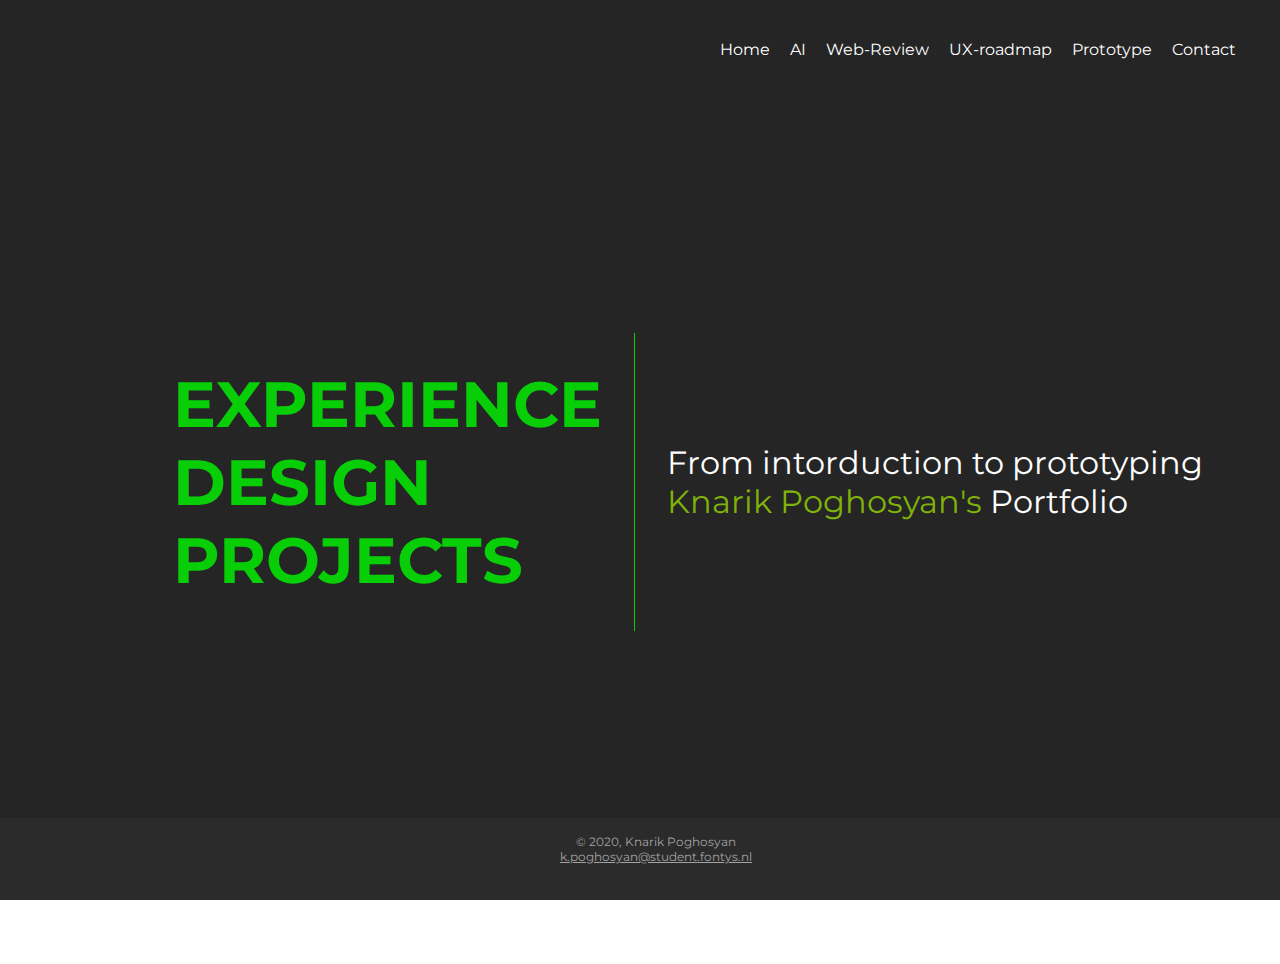
==== index.html @ f03fb6a5 "website" ====
<!DOCTYPE html>
<html lang="en">

<head>
    <meta charset="UTF-8">
    <meta name="viewport" content="width=device-width, initial-scale=1.0">
    <link href="css/style.css" rel="stylesheet" type="text/css" />
    <link href="https://fonts.googleapis.com/css2?family=Montserrat:wght@600&display=swap" rel="stylesheet">
    <link href="css/footer.css" rel="stylesheet" type="text/css" />
    <title>Prtofolio</title>
</head>

<body>

    <body>
        <header>

            <nav>

                <ul>
                    <li><a href="index.html">Home</a></li>
                    <li><a href="ai.html">AI</a></li>
                    <li><a href="usability.html">Web-Review</a></li>
                    <li><a href="https://pknar.github.io/edo-ux/" target="_blank">UX-roadmap</a></li>
                    <li><a href="https://pknar.github.io/Parisia/index.html" target="_blank">Prototype</a></li>
                     <li><a href="contact.html" >Contact</a></li>
                </ul>
            </nav>


            <div class="header-hero">
                <div class='wrapper'>
                    <h1>EXPERIENCE <br>DESIGN<br> PROJECTS </h1>
                    <div>
                        <p> From intorduction to prototyping</p>
                        <p><span>Knarik Poghosyan's</span> Portfolio</p>
                    </div>

                </div>

            </div>

            <video autoplay muted loop id="bgVideo">
                <source src="./img/production ID 5075206.mp4" type="video/mp4">

            </video>
            <div id="overlay"></div>

        </header>

        <footer>
            <p>&copy; 2020, Knarik Poghosyan<br>
            <a href="mailto:hege@example.com">k.poghosyan@student.fontys.nl</a></p>
          </footer>

       
    </body>

</html>
---- css/style.css ----
*{

    margin:0;
    padding:0;
    overflow: hidden;
    font-family: 'Montserrat', sans-serif;
}

#bgVideo{
  width: 100%; 
  top:0;
  position: relative;

}

 nav{
     position: absolute;
     z-index: 1000;
 }

 #overlay{
     width:100%;
     height: 100vh;
     background-color: rgba(2, 2, 2, 0.863);
     position: absolute;
     top: 0;
     z-index: 300;
   
 }

 nav{
     width:100%;

 }

 nav ul{
     display: flex;
     width:95%;
     justify-content: flex-end;
   
     padding:30px
     
 }

 nav ul li {
    margin:10px
 }

 nav ul li a{
     text-decoration: none;
     color:white
 }

 /* HERO */
 .header-hero{

  position: absolute;
  z-index: 500;
  color:white;
  width:100%;
  height:100vh;
  display: flex;
  justify-content: center;
  align-items: center;
  padding:2rem;


 }

 .header-hero h1{
     font-size: 5vw;
     color:rgb(8, 206, 8);
     margin-right: 2rem;
     border-right:1px solid rgb(8, 206, 8);
     padding: 2rem

 }
  .header-hero p{
      font-size: 2.5vw;
  }


 .header-hero .wrapper{
     display: flex;
     align-items: center;
 }

 span{
    color:rgb(128, 179, 9);
 }






/*--------------------------*/

 @media (max-width:900px){


    #bgVideo{
        width:auto;
        height:100vh;
        bottom: 0;
        top:0;
        position: fixed;
      
    }

    nav ul {
        flex-direction: column;
        align-items: flex-end;
         width:90%;
       
    }
  
    .header-hero .wrapper{
     flex-direction: column;
    }
     .header-hero h1{
         border-right: none;
         border-bottom:  1px solid  rgb(8, 206, 8);
         margin-bottom: 20px;
     }


 }
---- css/footer.css ----
footer{
    background-color: rgba(49, 49, 49, 0.534);
    position: absolute;
    z-index: 9000;
    bottom: 0;
    width: 100%;
    height:50px;
    text-align: center;
    padding:1rem;
    color:rgb(163, 163, 163);
    font-size: 12px;
}

footer a{
    color: rgb(163, 163, 163);
}
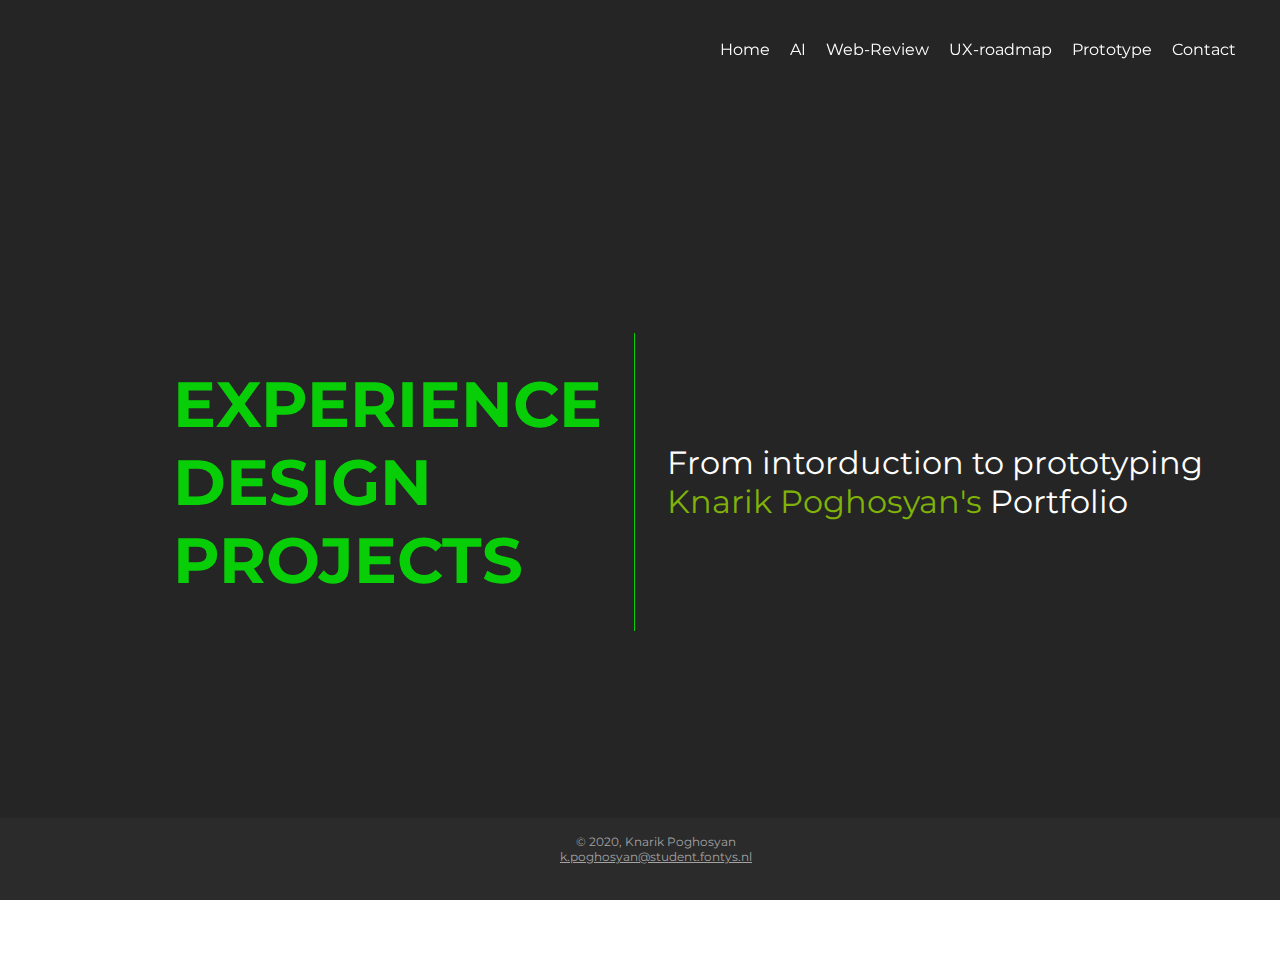
==== commit d43e781b: "added contact validation" ====
--- a/index.html
+++ b/index.html
@@ -7,7 +7,7 @@
     <link href="css/style.css" rel="stylesheet" type="text/css" />
     <link href="https://fonts.googleapis.com/css2?family=Montserrat:wght@600&display=swap" rel="stylesheet">
     <link href="css/footer.css" rel="stylesheet" type="text/css" />
-    <title>Prtofolio</title>
+    <title>Portfolio</title>
 </head>
 
 <body>
@@ -16,21 +16,43 @@
         <header>
 
             <nav>
+                <div class="burger-menu">
+                    <div class="line top">
 
-                <ul>
+                    </div>
+                    <div class="line middle">
+
+                    </div>
+                    <div class="line bottom">
+
+                    </div>
+                </div>
+                <div class="mobile-nav">
+
+                    <ul>
+                        <li><a href="index.html">Home</a></li>
+                        <li><a href="ai.html">AI</a></li>
+                        <li><a href="usability.html">Web-Review</a></li>
+                        <li><a href="https://pknar.github.io/edo-ux/" target="_blank">UX-roadmap</a></li>
+                        <li><a href="https://pknar.github.io/Parisia/index.html" target="_blank">Prototype</a></li>
+                        <li><a href="contact.html">Contact</a></li>
+                    </ul>
+                </div>
+
+                <ul class="desktop-nav">
                     <li><a href="index.html">Home</a></li>
                     <li><a href="ai.html">AI</a></li>
                     <li><a href="usability.html">Web-Review</a></li>
                     <li><a href="https://pknar.github.io/edo-ux/" target="_blank">UX-roadmap</a></li>
                     <li><a href="https://pknar.github.io/Parisia/index.html" target="_blank">Prototype</a></li>
-                     <li><a href="contact.html" >Contact</a></li>
+                    <li><a href="contact.html">Contact</a></li>
                 </ul>
             </nav>
 
 
             <div class="header-hero">
                 <div class='wrapper'>
-                    <h1>EXPERIENCE <br>DESIGN<br> PROJECTS </h1>
+                    <h1 class='title '>EXPERIENCE <br>DESIGN<br> PROJECTS </h1>
                     <div>
                         <p> From intorduction to prototyping</p>
                         <p><span>Knarik Poghosyan's</span> Portfolio</p>
@@ -50,10 +72,13 @@
 
         <footer>
             <p>&copy; 2020, Knarik Poghosyan<br>
-            <a href="mailto:hege@example.com">k.poghosyan@student.fontys.nl</a></p>
-          </footer>
+                <a href="mailto:hege@example.com">k.poghosyan@student.fontys.nl</a>
+            </p>
+        </footer>
 
-       
+
+        <script src='./script/nav.js' type='text/javascript'></script>
+        <script src='./script/easteregg.js' type='text/javascript'></script>
     </body>
 
 </html>--- a/css/style.css
+++ b/css/style.css
@@ -1,128 +1,205 @@
-*{
-
-    margin:0;
-    padding:0;
-    overflow: hidden;
-    font-family: 'Montserrat', sans-serif;
-}
-
-#bgVideo{
-  width: 100%; 
-  top:0;
+* {
+  margin: 0;
+  padding: 0;
+  overflow: hidden;
+  font-family: "Montserrat", sans-serif;
+}
+
+#bgVideo {
+  width: 100%;
+  top: 0;
   position: relative;
-
-}
-
- nav{
-     position: absolute;
-     z-index: 1000;
- }
-
- #overlay{
-     width:100%;
-     height: 100vh;
-     background-color: rgba(2, 2, 2, 0.863);
-     position: absolute;
-     top: 0;
-     z-index: 300;
-   
- }
-
- nav{
-     width:100%;
-
- }
-
- nav ul{
-     display: flex;
-     width:95%;
-     justify-content: flex-end;
-   
-     padding:30px
-     
- }
-
- nav ul li {
-    margin:10px
- }
-
- nav ul li a{
-     text-decoration: none;
-     color:white
- }
-
- /* HERO */
- .header-hero{
-
+}
+
+nav {
+  position: fixed;
+  z-index: 1000;
+}
+
+#overlay {
+  width: 100%;
+  height: 100vh;
+  background-color: rgba(2, 2, 2, 0.863);
+  position: absolute;
+  top: 0;
+  z-index: 300;
+}
+
+nav {
+  width: 100%;
+}
+
+nav ul {
+  display: flex;
+  width: 95%;
+  justify-content: flex-end;
+
+  padding: 30px;
+}
+
+nav ul li {
+  margin: 10px;
+}
+
+nav ul li a {
+  text-decoration: none;
+  color: white;
+}
+
+/* HERO */
+.header-hero {
   position: absolute;
   z-index: 500;
-  color:white;
-  width:100%;
-  height:100vh;
+  color: white;
+  width: 100%;
+  height: 100vh;
   display: flex;
   justify-content: center;
   align-items: center;
-  padding:2rem;
-
-
- }
-
- .header-hero h1{
-     font-size: 5vw;
-     color:rgb(8, 206, 8);
-     margin-right: 2rem;
-     border-right:1px solid rgb(8, 206, 8);
-     padding: 2rem
-
- }
-  .header-hero p{
-      font-size: 2.5vw;
-  }
-
-
- .header-hero .wrapper{
-     display: flex;
-     align-items: center;
- }
-
- span{
-    color:rgb(128, 179, 9);
- }
-
-
-
-
-
+  padding: 2rem;
+}
+
+.header-hero h1 {
+  font-size: 5vw;
+  color: rgb(8, 206, 8);
+  margin-right: 2rem;
+  border-right: 1px solid rgb(8, 206, 8);
+  padding: 2rem;
+}
+.header-hero p {
+  font-size: 2.5vw;
+}
+
+.header-hero .wrapper {
+  display: flex;
+  align-items: center;
+}
+
+span {
+  color: rgb(128, 179, 9);
+}
 
 /*--------------------------*/
 
- @media (max-width:900px){
-
-
-    #bgVideo{
-        width:auto;
-        height:100vh;
-        bottom: 0;
-        top:0;
-        position: fixed;
-      
-    }
-
-    nav ul {
-        flex-direction: column;
-        align-items: flex-end;
-         width:90%;
-       
-    }
-  
-    .header-hero .wrapper{
-     flex-direction: column;
-    }
-     .header-hero h1{
-         border-right: none;
-         border-bottom:  1px solid  rgb(8, 206, 8);
-         margin-bottom: 20px;
-     }
-
-
- }
+@media (max-width: 900px) {
+  #bgVideo {
+    width: auto;
+    height: 100vh;
+    bottom: 0;
+    top: 0;
+    position: fixed;
+  }
+
+  /* nav ul {
+    flex-direction: column;
+    align-items: flex-end;
+    width: 90%;
+  } */
+
+  .header-hero .wrapper {
+    flex-direction: column;
+  }
+  .header-hero h1 {
+    border-right: none;
+    border-bottom: 1px solid rgb(8, 206, 8);
+    margin-bottom: 20px;
+  }
+}
+
+.mobile-nav {
+  display: none;
+}
+
+/*MEDIA */
+
+@media (max-width: 600px) {
+  /* BURGET MENU */
+  .mobile-nav {
+    position: fixed;
+    background-color: rgb(49, 48, 48);
+    display: block;
+    height: 100vh;
+    top: 0;
+    width: 100%;
+    right: -100%;
+    transition: 0.5s;
+  }
+
+  .burger-menu {
+    position: relative;
+    z-index: 9999;
+    display: flex;
+    flex-direction: column;
+    align-items: flex-end;
+    padding: 1.5rem;
+  }
+
+  .mobile-nav ul {
+    display: flex;
+    flex-direction: column;
+    align-items: center;
+    margin-top: 2rem;
+  }
+
+  .mobile-nav a {
+    color: rgb(8, 206, 8);
+  }
+
+  .line {
+    width: 20px;
+    height: 3px;
+    margin: 2px;
+    background-color: rgb(182, 179, 179);
+    transition: 0.5s;
+  }
+  .desktop-nav {
+    display: none;
+  }
+
+  .hidden {
+    display: none;
+  }
+  .show {
+    display: block;
+  }
+  .rotate45 {
+    transform: rotate(45deg);
+    position: relative;
+    top: -7px;
+    transition: 0.5s;
+  }
+  .rotate-45 {
+    transform: rotate(-45deg);
+    transition: 0.5s;
+  }
+
+  .slideLeft {
+    right: 0;
+    transition: 0.5s;
+  }
+}
+
+/* animation */
+
+.title {
+  cursor: pointer;
+}
+
+.animated {
+  overflow: hidden;
+  animation: gradient 2s infinite;
+}
+
+@keyframes gradient {
+  from {
+    color: lime;
+  }
+  to {
+    background: -webkit-linear-gradient(
+      rgb(255, 77, 77) 50%,
+      rgb(255, 255, 255)
+    );
+    -webkit-background-clip: text;
+    -webkit-text-fill-color: transparent;
+  }
+}
